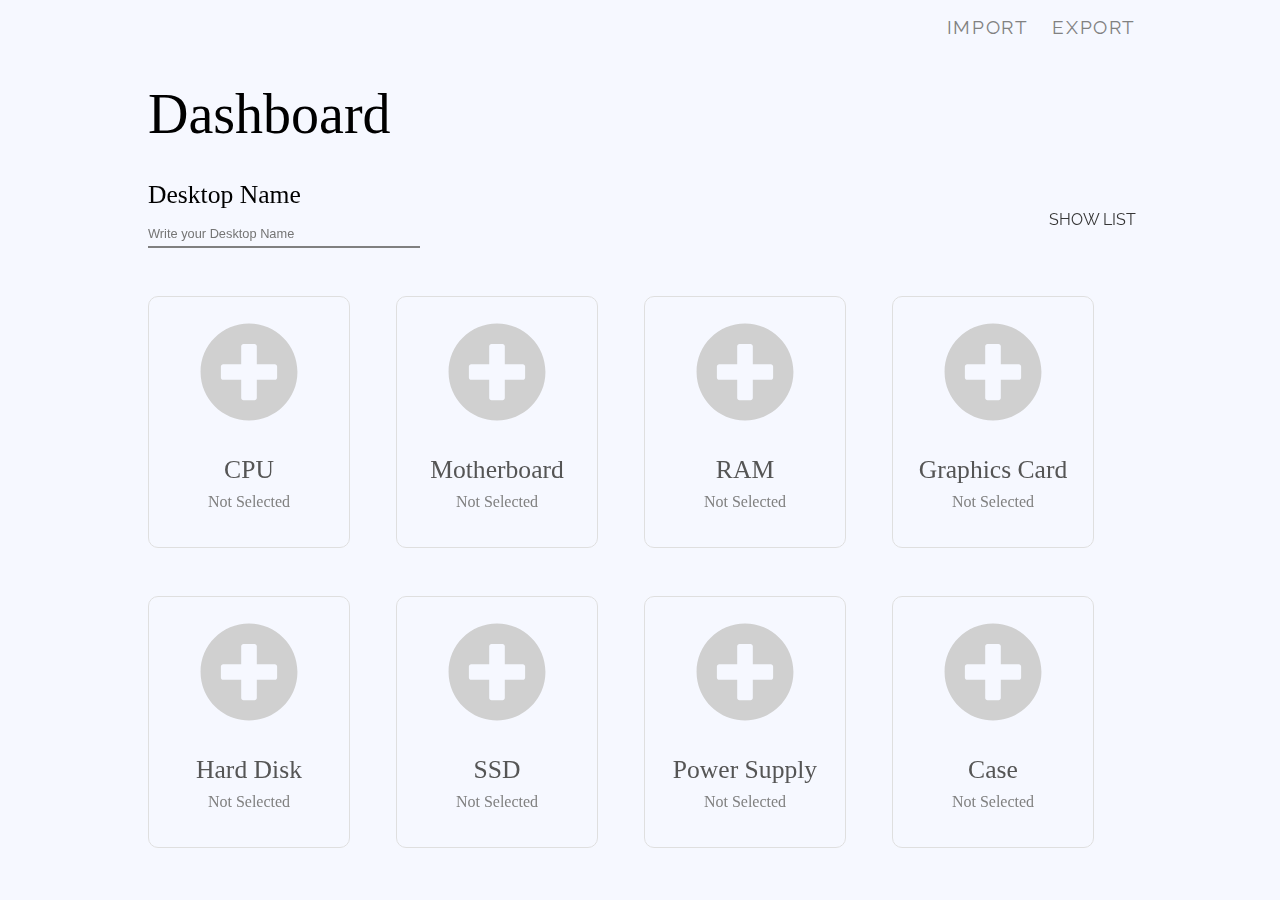
==== dashboard.html @ a3c63e8b "Clear cards before importing" ====
<!DOCTYPE html>
<html lang="en">
<head>
    <meta charset="UTF-8">
    <meta name="viewport" content="width=device-width, initial-scale=1.0">
    <title>Dashboard - PB</title>
    <link rel="stylesheet" href="style_dashboard.css">
    <script src="master.js"></script>
    <script src="main.js"></script>
    <link href="https://fonts.googleapis.com/css2?family=Questrial&display=swap" rel="stylesheet">
    <link href="https://fonts.googleapis.com/css2?family=Raleway:wght@900&display=swap" rel="stylesheet">
</head>
<body>
    <div class="backButtonContainer">
        <div class="subContainer">
            <button id="backBtn" class="backBtn rm">
        
            </button>
        </div>
    </div>
    <header class="heading">
        <div class="wrapper headerWrapper"> 
            <div class="nav">
                <input class="rm" type="file" name="export" id="importBtn" accept=".json, .JSON" onchange="clearData('cpu','cpu_clearBtnPanel');readFile(event)">
                <label for="importBtn">Import</label>
                <a id="exportBtn" href="" download="x.json" onclick="exportJson()">Export</a>
            </div>
        </div>
    </header>
    <div class="panelInfo">
        <div class="wrapper vertCenter">
            <p id="panelTitle" class="currentPanelTitle bigTitle">Dashboard</p>
        </div>
    </div>
    <section id="stats" class="compoList rm">
        <div id="listContainer" class="wrapper">
            <!--div class="row">
                <p>Name</p>
                <p>Price</p>
            </div-->
            <div class="row disable">
                <div class="col">
                    <div class="element smallTitleEx">Cpu</div>
                    <div class="element mediumTitleEx">Asrock 450 Steel Legend</div>
                </div>
                <div class="col">
                    <div class="price mediumTitleEx">7000</div>
                </div>
            </div>

            <div class="separator"></div>
            
        </div>

    </section>
    <section id="dashboard" class="dashboard">
        <div class="wrapper">
            <p class="pText mediumTitle element">Desktop Name</p>
            <input class="configNameInput slighlySmallTitle element" type="text" placeholder="Write your Desktop Name">
            <button class="StatsBtn" onclick="changePanel('dashboard','stats')">Show List</button>
            <div class="configStatus"><!--Grid-->




                <div id="infoPanel" class="infoPanel">
                    <div id="guun" class="mainHead">
                        <!--div class="mainDesc">
                            <p id="cpuBrand" class="type bigTitle">AMD</p>
                            <p id="cpuBrand" class="type mediumTitle">Ryzen Threadripper 3990X</p>

                            <p id="cpuBrand" class="type smallTitleEx"><br>3.8GHZ base , 4.2GHZ Boost</p>
                            <p id="cpuBrand" class="type smallTitleEx">12 cores, 24threads</p>
                        </div>
                        <img class="closeBtn" src="res/images/close.svg" alt="" onclick="closeOverlay('infoPanel')"-->
                    </div>
                </div>






                <div class="card1">
                    <div id="myCpuImg" class="imageContainer" onclick="changePanel('dashboard','add_cpu')"></div>
                    <!--div id="myCpuImg" class="imageContainer" onclick="openOverlay('infoPanel')"></div-->
                    <p id="cpuBrand" class="type mediumTitle">CPU</p>
                    <p id="cpuName" class="compoDetails smallTitle">Not Selected</p>
                    <div id="cpu_clearBtnPanel" class="clearSection rm">
                        <p class="type mediumTitle rm" style="color: white;" onclick="clearData('cpu','cpu_clearBtnPanel')">Remove</p>
                    </div>
                </div>
                <div class="card1">
                    <div id="myMotherboardImg" class="imageContainer" onclick="changePanel('dashboard','add_motherboard')"></div>
                    <p id="motherboardBrand" class="type mediumTitle">Motherboard</p>
                    <p id="motherboardName" class="compoDetails smallTitle">Not Selected</p>
                    <div id="motherboard_clearBtnPanel" class="clearSection">
                        <p class="type mediumTitle rm" style="color: white;" onclick="clearData('motherboard','motherboard_clearBtnPanel')">Remove</p>
                    </div>
                </div>
                <div class="card1">
                    <div id="myRamImg" class="imageContainer" onclick="changePanel('dashboard','add_ram')"></div>
                    <p id="ramBrand" class="type mediumTitle">RAM</p>
                    <p id="ramName" class="compoDetails smallTitle">Not Selected</p>
                    <div id="ram_clearBtnPanel" class="clearSection">
                        <p class="type mediumTitle rm" style="color: white;" onclick="clearData('ram','ram_clearBtnPanel')">Remove</p>
                    </div>
                </div>
                <div class="card1">
                    <div id="myGpuImg" class="imageContainer" onclick="changePanel('dashboard','add_gpu')"></div>
                    <p id="gpuBrand" class="type mediumTitle">Graphics Card</p>
                    <p id="gpuName" class="compoDetails smallTitle">Not Selected</p>
                    <div id="gpu_clearBtnPanel" class="clearSection">
                        <p class="type mediumTitle rm" style="color: white;" onclick="clearData('gpu','gpu_clearBtnPanel')">Remove</p>
                    </div>
                </div>
                <div class="card1">
                    <div id="myHddImg" class="imageContainer" onclick="changePanel('dashboard','add_hdd')"></div>
                    <p id="hddBrand" class="type mediumTitle">Hard Disk</p>
                    <p id="hddName" class="compoDetails smallTitle">Not Selected</p>
                    <div id="hdd_clearBtnPanel" class="clearSection">
                        <p class="type mediumTitle rm" style="color: white;" onclick="clearData('hdd','hdd_clearBtnPanel')">Remove</p>
                    </div>
                </div>
                <div class="card1">
                    <div id="mySsdImg" class="imageContainer" onclick="changePanel('dashboard','add_ssd')"></div>
                    <p id="ssdBrand" class="type mediumTitle">SSD</p>
                    <p id="ssdName" class="compoDetails smallTitle">Not Selected</p>
                    <div id="ssd_clearBtnPanel" class="clearSection">
                        <p class="type mediumTitle rm" style="color: white;" onclick="clearData('ssd','ssd_clearBtnPanel')">Remove</p>
                    </div>
                </div>
                <div class="card1">
                    <div id="myPsuImg" class="imageContainer" onclick="changePanel('dashboard','add_psu')"></div>
                    <p id="psuBrand" class="type mediumTitle">Power Supply</p>
                    <p id="psuName" class="compoDetails smallTitle">Not Selected</p>
                    <div id="psu_clearBtnPanel" class="clearSection">
                        <p class="type mediumTitle rm" style="color: white;" onclick="clearData('psu','psu_clearBtnPanel')">Remove</p>
                    </div>
                </div>
                <div class="card1">
                    <div id="myCaseImg" class="imageContainer" onclick="changePanel('dashboard','add_case')"></div>
                    <p id="caseBrand" class="type mediumTitle">Case</p>
                    <p id="caseName" class="compoDetails smallTitle">Not Selected</p>
                    <div id="case_clearBtnPanel" class="clearSection">
                        <p class="type mediumTitle rm" style="color: white;" onclick="clearData('case','case_clearBtnPanel')">Remove</p>
                    </div>
                </div>
            </div>
        </div>
    </section>


    <!--Components Picker-->
    <section id="add_cpu" class="addComponentPanel">
        <div class="wrapper">
            <!--Sorting-->
            <div id="cpuOptions" class="fsPanel">
                <button id="CpuFilterButton" class="OptionBtn" onclick="OptionPanelOn('cpuOptions','CpuFilterButton','cpuMainOptionPanel','closeCpuOption')">OPTIONS</button>
                <button style="z-index: 99;" id="closeCpuOption" class="OptionBtn rm" onclick="closeOptionPanel('cpuOptions','CpuFilterButton','cpuMainOptionPanel','closeCpuOption')">Close</button>
                <div id="cpuMainOptionPanel" class="optionPanel">
                    <p class="type mediumTitle">Sort</p>
                    <div class="radioBtnGroup">
                        <input type="radio" name="sort" id="none" value="" onclick="reRenderSort(null,'add_cpu')" checked="checked">
                        <label class="type" for="none">None</label>
                        <input type="radio" name="sort" id="high" value="false" onclick="reRenderSort(true,'add_cpu')">
                        <label class="type" for="high">High to Low</label>
                        <input type="radio" name="sort" id="low" value="true" onclick="reRenderSort(false,'add_cpu')">
                        <label class="type" for="low">Low to High</label>
                    </div>
                    <p class="type mediumTitle typeOption">Brand</p>
                    <div class="radioBtnGroup">
                        <input type="radio" name="cpuBrand" id="cpubrand1" value="AMD" onclick="applyCpuFilter('brand','AMD')">
                        <label class="type" for="cpubrand1">Amd</label>
                        <input type="radio" name="cpuBrand" id="cpubrand2" value="Intel" onclick="applyCpuFilter('brand','Intel')">
                        <label class="type" for="cpubrand2">Intel</label>
                        <input type="radio" name="cpuBrand" id="cpubrand3" value="" onclick="applyCpuFilter('brand','')" checked="checked">
                        <label class="type" for="cpubrand3">Both</label>
                    </div>

                    <p class="type mediumTitle typeOption">Socket</p>
                    <div class="radioBtnGroup">
                        <input type="radio" name="cpuSocket" id="cpuSocket1" value="LGA1151" onclick="applyCpuFilter('socket','LGA1151')">
                        <label class="type" for="cpuSocket1">LGA1151</label>
                        <input type="radio" name="cpuSocket" id="cpuSocket2" value="LGA1152" onclick="applyCpuFilter('socket','LGA1152')">
                        <label class="type" for="cpuSocket2">LGA1152</label>
                        <input type="radio" name="cpuSocket" id="cpuSocket3" value="AM4+" onclick="applyCpuFilter('socket','AM4+')">
                        <label class="type" for="cpuSocket3">AM4+</label>
                        <input type="radio" name="cpuSocket" id="cpuSocket4" value="" onclick="applyCpuFilter('socket','')" checked="checked">
                        <label class="type" for="cpuSocket4">All</label>
                    </div>


                    <p class="type mediumTitle typeOption">Processor Cores</p>
                    <div class="radioBtnGroup">
                        <input type="radio" name="cpuCores" id="dualCore" value="2" onclick="applyCpuFilter('core',2)">
                        <label class="type" for="dualCore">2 Cores</label>
                        <input type="radio" name="cpuCores" id="quadCore" value="4" onclick="applyCpuFilter('core',4)">
                        <label class="type" for="quadCore">4 Cores</label>
                        <input type="radio" name="cpuCores" id="octaCore" value="8" onclick="applyCpuFilter('core',8)">
                        <label class="type" for="octaCore">8 Cores</label>
                        <input type="radio" name="cpuCores" id="all" value="0" onclick="applyCpuFilter('core',0)" checked="checked"><label class="type" for="all">All</label>
                    </div>
                    <p class="type mediumTitle typeOption">Internal Graphics</p>
                    <div class="radioBtnGroup">
                        <input type="radio" name="iGPU" id="igpuOp1" value="false" onclick="applyCpuFilter('igpu',false)"><label class="type" for="igpuOp1">No iGPU</label>
                        <input type="radio" name="iGPU" id="igpuOp2" value="true" onclick="applyCpuFilter('igpu',true)"><label class="type" for="igpuOp2">iGPU</label>
                        <input type="radio" name="iGPU" id="igpuOp3" value="null" onclick="applyCpuFilter('igpu',null)" checked="checked"><label class="type" for="igpuOp3">Both</label>
                    </div>
                    
                </div>
            </div>
            <div id="cpuList" class="configStatus"><!--Grid-->
                <!--Some JS Placeholder-->
            </div>
        </div>
    </section>
    <section id="add_motherboard" class="addComponentPanel">
        <div class="wrapper">

            <div id="motherboardOptions" class="fsPanel">
                <button id="MotherboardFilterButton" class="OptionBtn" onclick="OptionPanelOn('motherboardOptions','MotherboardFilterButton','motherboardMainOptionPanel','closeMotherboardOption')">OPTIONS</button>
                <button style="z-index: 99;" id="closeMotherboardOption" class="OptionBtn rm" onclick="closeOptionPanel('motherboardOptions','MotherboardFilterButton','motherboardMainOptionPanel','closeMotherboardOption')">Close</button>
                <div id="motherboardMainOptionPanel" class="optionPanel">
                    <p class="type mediumTitle">Sort</p>
                    <div class="radioBtnGroup">
                        <input type="radio" name="sortMotherboard" id="noneM" value="" onclick="reRenderSort(null,'add_motherboard')" checked="checked">
                        <label class="type" for="noneM">None</label>
                        <input type="radio" name="sortMotherboard" id="highM" value="" onclick="reRenderSort(true,'add_motherboard')">
                        <label class="type" for="highM">High to Low</label>
                        <input type="radio" name="sortMotherboard" id="lowM" value="" onclick="reRenderSort(false,'add_motherboard')">
                        <label class="type" for="lowM">Low to High</label>
                    </div>
                    <p class="type mediumTitle typeOption">Platform</p>
                    <div class="radioBtnGroup">
                        <input type="radio" name="mPlatform" id="motherboardPlatform1" value="AMD" onclick="applyMotherboardFilter('platform','AMD')">
                        <label class="type" for="motherboardPlatform1">Amd</label>
                        <input type="radio" name="mPlatform" id="motherboardPlatform2" value="Intel" onclick="applyMotherboardFilter('platform','Intel')">
                        <label class="type" for="motherboardPlatform2">Intel</label>
                        <input type="radio" name="mPlatform" id="motherboardPlatform3" value="" onclick="applyMotherboardFilter('platform','')" checked="checked">
                        <label class="type" for="motherboardPlatform3">Both</label>
                    </div>
            
                    <p class="type mediumTitle typeOption">Form Factor</p>
                    <div class="radioBtnGroup">
                        <input type="radio" name="mFromFactor" id="mFromFactor1" value="" onclick="applyMotherboardFilter('formFactor','ATX')">
                        <label class="type" for="mFromFactor1">ATX</label>
                        <input type="radio" name="mFromFactor" id="mFromFactor2" value="" onclick="applyMotherboardFilter('formFactor','Micro-ATX')">
                        <label class="type" for="mFromFactor2">Micro-ATX</label>
                        <input type="radio" name="mFromFactor" id="mFromFactor3" value="" onclick="applyMotherboardFilter('formFactor','Mini-ITX')">
                        <label class="type" for="mFromFactor3">Mini-ITX</label>
                        <input type="radio" name="mFromFactor" id="mFromFactor4" value="" onclick="applyMotherboardFilter('formFactor','')" checked="checked">
                        <label class="type" for="mFromFactor4">All</label>
                    </div>
            
                    <p class="type mediumTitle typeOption">Chipset</p>
                    <div class="radioBtnGroup">
                        <input type="radio" name="mChipset" id="mChipset1" value="" onclick="applyMotherboardFilter('chipset','B550')">
                        <label class="type" for="mChipset1">B550</label>
                        <input type="radio" name="mChipset" id="mChipset2" value="" onclick="applyMotherboardFilter('chipset','H110')">
                        <label class="type" for="mChipset2">H110</label>
                        <input type="radio" name="mChipset" id="mChipset3" value="" onclick="applyMotherboardFilter('chipset','')" checked="checked">
                        <label class="type" for="mChipset3">All</label>
                    </div>
            
                    <p class="type mediumTitle typeOption">Socket</p>
                    <div class="radioBtnGroup">
                        <input type="radio" name="mSocket" id="mSocket1" value="" onclick="applyMotherboardFilter('socket','LGA1151')">
                        <label class="type" for="mSocket1">LGA1151</label>
                        <input type="radio" name="mSocket" id="mSocket2" value="" onclick="applyMotherboardFilter('socket','LGA1152')">
                        <label class="type" for="mSocket2">LGA1152</label>
                        <input type="radio" name="mSocket" id="mSocket3" value="" onclick="applyMotherboardFilter('socket','AM4+')">
                        <label class="type" for="mSocket3">AM4+</label>
                        <input type="radio" name="mSocket" id="mSocket4" value="" onclick="applyMotherboardFilter('socket','')" checked="checked">
                        <label class="type" for="mSocket4">All</label>
                    </div>
            
                    <p class="type mediumTitle typeOption">NVME M.2</p>
                    <div class="radioBtnGroup">
                        <input type="radio" name="mNvme" id="mNvme1" value="" onclick="applyMotherboardFilter('nvme',true)">
                        <label class="type" for="mNvme1">Yes</label>
                        <input type="radio" name="mNvme" id="mNvme2" value="" onclick="applyMotherboardFilter('nvme',false)">
                        <label class="type" for="mNvme2">No</label>
                        <input type="radio" name="mNvme" id="mNvme3" value="" onclick="applyMotherboardFilter('nvme',null)" checked="checked">
                        <label class="type" for="mNvme3">Both</label>
                    </div>
            
                    <p class="type mediumTitle typeOption">SATA M.2</p>
                    <div class="radioBtnGroup">
                        <input type="radio" name="mSata" id="mSata1" value="" onclick="applyMotherboardFilter('sata_m_2',true)">
                        <label class="type" for="mSata1">Yes</label>
                        <input type="radio" name="mSata" id="mSata2" value="" onclick="applyMotherboardFilter('sata_m_2',false)">
                        <label class="type" for="mSata2">No</label>
                        <input type="radio" name="mSata" id="mSata3" value="" onclick="applyMotherboardFilter('sata_m_2',null)" checked="checked">
                        <label class="type" for="mSata3">Both</label>
                    </div>
                    
                </div>
            </div>




            <div id="motherboardList" class="configStatus"><!--Grid-->
                <!--Some JS Placeholder-->
            </div>
        </div>
    </section>
    <section id="add_ram" class="addComponentPanel">
        <div class="wrapper">
            <div id="ramOptions" class="fsPanel">
                <button id="RamFilterButton" class="OptionBtn" onclick="OptionPanelOn('ramOptions','RamFilterButton','ramMainOptionPanel','closeRamOption')">OPTIONS</button>
                <button style="z-index: 99;" id="closeRamOption" class="OptionBtn rm" onclick="closeOptionPanel('ramOptions','RamFilterButton','ramMainOptionPanel','closeRamOption')">Close</button>
                <div id="ramMainOptionPanel" class="optionPanel">
                    <p class="type mediumTitle">Sort</p>
                    <div class="radioBtnGroup">
                        <input type="radio" name="sortRam" id="noneR" value="" onclick="reRenderSort(null,'add_ram')" checked="checked">
                        <label class="type" for="noneR">None</label>
                        <input type="radio" name="sortRam" id="highR" value="" onclick="reRenderSort(true,'add_ram')">
                        <label class="type" for="highR">High to Low</label>
                        <input type="radio" name="sortRam" id="lowR" value="" onclick="reRenderSort(false,'add_ram')">
                        <label class="type" for="lowR">Low to High</label>
                    </div>
                    <p class="type mediumTitle typeOption">Brand</p>
                    <div class="radioBtnGroup">
                        <input type="radio" name="rBrand" id="rBrand1" value="" onclick="applyRamFilter('brand','Corsair')">
                        <label class="type" for="rBrand1">Corsair</label>
                        <input type="radio" name="rBrand" id="rBrand2" value="" onclick="applyRamFilter('brand','Kingstone')">
                        <label class="type" for="rBrand2">Kingstone</label>
                        <input type="radio" name="rBrand" id="rBrand3" value="" onclick="applyRamFilter('brand','Gskill')">
                        <label class="type" for="rBrand3">Gskill</label>
                        <input type="radio" name="rBrand" id="rBrand4" value="" onclick="applyRamFilter('brand','')" checked="checked">
                        <label class="type" for="rBrand4">All</label>
                    </div>

                    <p class="type mediumTitle typeOption">Type</p>
                    <div class="radioBtnGroup">
                        <input type="radio" name="rType" id="rType1" value="" onclick="applyRamFilter('type','DDR4')">
                        <label class="type" for="rType1">DDR4</label>
                        <input type="radio" name="rType" id="rType2" value="" onclick="applyRamFilter('type','DDR5')">
                        <label class="type" for="rType2">DDR5</label>
                        <input type="radio" name="rType" id="rType3" value="" onclick="applyRamFilter('type','HBM')">
                        <label class="type" for="rType3">HBM</label>
                        <input type="radio" name="rType" id="rType4" value="" onclick="applyRamFilter('type','')" checked="checked">
                        <label class="type" for="rType4">Any</label>
                    </div>

                    <p class="type mediumTitle typeOption">Capacity</p>
                    <div class="radioBtnGroup">
                        <input type="radio" name="rCapacity" id="rCapacity1" value="" onclick="applyRamFilter('capacity',8)">
                        <label class="type" for="rCapacity1">8GB</label>
                        <input type="radio" name="rCapacity" id="rCapacity2" value="" onclick="applyRamFilter('capacity',16)">
                        <label class="type" for="rCapacity2">16GB</label>
                        <input type="radio" name="rCapacity" id="rCapacity3" value="" onclick="applyRamFilter('capacity',32)">
                        <label class="type" for="rCapacity3">32GB</label>
                        <input type="radio" name="rCapacity" id="rCapacity4" value="" onclick="applyRamFilter('capacity',64)">
                        <label class="type" for="rCapacity4">64GB</label>
                        <input type="radio" name="rCapacity" id="rCapacity5" value="" onclick="applyRamFilter('capacity',0)" checked="checked">
                        <label class="type" for="rCapacity5">Any</label>
                    </div>

                    <p class="type mediumTitle typeOption">Quantity</p>
                    <div class="radioBtnGroup">
                        <input type="radio" name="rquantity" id="rquantity1" value="" onclick="applyRamFilter('quantity',1)">
                        <label class="type" for="rquantity1">x1</label>
                        <input type="radio" name="rquantity" id="rquantity2" value="" onclick="applyRamFilter('quantity',2)">
                        <label class="type" for="rquantity2">x2</label>
                        <input type="radio" name="rquantity" id="rquantity3" value="" onclick="applyRamFilter('quantity',4)">
                        <label class="type" for="rquantity3">x4</label>
                        <input type="radio" name="rquantity" id="rquantity4" value="" onclick="applyRamFilter('quantity',8)">
                        <label class="type" for="rquantity4">x8</label>
                        <input type="radio" name="rquantity" id="rquantity5" value="" onclick="applyRamFilter('quantity',0)" checked="checked">
                        <label class="type" for="rquantity5">Any</label>
                    </div>
                    
                </div>
            </div>
            <div id="ramList" class="configStatus"><!--Grid-->
                <!--Some JS Placeholder-->
            </div>
        </div>
    </section>
    <section id="add_gpu" class="addComponentPanel">
        <div class="wrapper">
            <div id="gpuOptions" class="fsPanel">
                <button id="GpuFilterButton" class="OptionBtn" onclick="OptionPanelOn('gpuOptions','GpuFilterButton','gpuMainOptionPanel','closeGpuOption')">OPTIONS</button>
                <button style="z-index: 99;" id="closeGpuOption" class="OptionBtn rm" onclick="closeOptionPanel('gpuOptions','GpuFilterButton','gpuMainOptionPanel','closeGpuOption')">Close</button>
                <div id="gpuMainOptionPanel" class="optionPanel">
                    <p class="type mediumTitle">Sort</p>
                    <div class="radioBtnGroup">
                        <input type="radio" name="sortGpu" id="noneG" value="" onclick="reRenderSort(null,'add_gpu')" checked="checked">
                        <label class="type" for="noneG">None</label>
                        <input type="radio" name="sortGpu" id="highG" value="" onclick="reRenderSort(true,'add_gpu')">
                        <label class="type" for="highG">High to Low</label>
                        <input type="radio" name="sortGpu" id="lowG" value="" onclick="reRenderSort(false,'add_gpu')">
                        <label class="type" for="lowG">Low to High</label>
                    </div>
                    <p class="type mediumTitle typeOption">Platform</p>
                    <div class="radioBtnGroup">
                        <input type="radio" name="gPlatform" id="gPlatform1" value="" onclick="applyGpuFilter('platform','Nvidia')">
                        <label class="type" for="gPlatform1">Nvidia</label>
                        <input type="radio" name="gPlatform" id="gPlatform2" value="" onclick="applyGpuFilter('platform','AMD')">
                        <label class="type" for="gPlatform2">AMD</label>
                        <input type="radio" name="gPlatform" id="gPlatform3" value="" onclick="applyGpuFilter('platform','')" checked="checked">
                        <label class="type" for="gPlatform3">Both</label>
                    </div>

                    <p class="type mediumTitle typeOption">VRAM</p>
                    <div class="radioBtnGroup">
                        <input type="radio" name="gVram" id="gVram1" value="" onclick="applyGpuFilter('vram',2)">
                        <label class="type" for="gVram1">2GB</label>
                        <input type="radio" name="gVram" id="gVram2" value="" onclick="applyGpuFilter('vram',4)">
                        <label class="type" for="gVram2">4GB</label>
                        <input type="radio" name="gVram" id="gVram3" value="" onclick="applyGpuFilter('vram',8)">
                        <label class="type" for="gVram3">8GB</label>
                        <input type="radio" name="gVram" id="gVram4" value="" onclick="applyGpuFilter('vram',12)">
                        <label class="type" for="gVram4">12GB</label>
                        <input type="radio" name="gVram" id="gVram5" value="" onclick="applyGpuFilter('vram',0)" checked="checked">
                        <label class="type" for="gVram5">Any</label>
                    </div>

                    <p class="type mediumTitle typeOption">VRAM</p>
                    <div class="radioBtnGroup">
                        <input type="radio" name="gVramType" id="gVramType1" value="" onclick="applyGpuFilter('vramType','GDDR5')">
                        <label class="type" for="gVramType1">GDDR5</label>
                        <input type="radio" name="gVramType" id="gVramType2" value="" onclick="applyGpuFilter('vramType','GDDR6')">
                        <label class="type" for="gVramType2">GDDR6</label>
                        <input type="radio" name="gVramType" id="gVramType3" value="" onclick="applyGpuFilter('vramType','HBM')">
                        <label class="type" for="gVramType3">HBM</label>
                        <input type="radio" name="gVramType" id="gVramType4" value="" onclick="applyGpuFilter('vramType','')" checked="checked">
                        <label class="type" for="gVramType4">Any</label>
                    </div>
                    
                </div>
            </div>
            <div id="gpuList" class="configStatus"><!--Grid-->
                <!--Some JS Placeholder-->
            </div>
        </div>
    </section>
    <section id="add_hdd" class="addComponentPanel">
        <div class="wrapper">
            <div id="hddOptions" class="fsPanel">
                <button id="HddFilterButton" class="OptionBtn" onclick="OptionPanelOn('hddOptions','HddFilterButton','hddMainOptionPanel','closeHddOption')">OPTIONS</button>
                <button style="z-index: 99;" id="closeHddOption" class="OptionBtn rm" onclick="closeOptionPanel('hddOptions','HddFilterButton','hddMainOptionPanel','closeHddOption')">Close</button>
                <div id="hddMainOptionPanel" class="optionPanel">
                    <p class="type mediumTitle">Sort</p>
                    <div class="radioBtnGroup">
                        <input type="radio" name="sortHdd" id="noneH" value="" onclick="reRenderSort(null,'add_hdd')" checked="checked">
                        <label class="type" for="noneH">None</label>
                        <input type="radio" name="sortHdd" id="highH" value="" onclick="reRenderSort(true,'add_hdd')">
                        <label class="type" for="highH">High to Low</label>
                        <input type="radio" name="sortHdd" id="lowH" value="" onclick="reRenderSort(false,'add_hdd')">
                        <label class="type" for="lowH">Low to High</label>
                    </div>
                    <p class="type mediumTitle typeOption">Brand</p>
                    <div class="radioBtnGroup">
                        <input type="radio" name="hBrand" id="hBrand1" value="AMD" onclick="applyHddFilter('brand','Seagate')">
                        <label class="type" for="hBrand1">Seagate</label>
                        <input type="radio" name="hBrand" id="hBrand2" value="Intel" onclick="applyHddFilter('brand','WD')">
                        <label class="type" for="hBrand2">WD</label>
                        <input type="radio" name="hBrand" id="hBrand3" value="" onclick="applyHddFilter('brand','')" checked="checked">
                        <label class="type" for="hBrand3">All</label>
                    </div>

                    <p class="type mediumTitle typeOption">Capacity</p>
                    <div class="radioBtnGroup">
                        <input type="radio" name="hCapacity" id="hCapacity1" value="" onclick="applyHddFilter('capacity',1)">
                        <label class="type" for="hCapacity1">1TB</label>
                        <input type="radio" name="hCapacity" id="hCapacity2" value="" onclick="applyHddFilter('capacity',2)">
                        <label class="type" for="hCapacity2">2TB</label>
                        <input type="radio" name="hCapacity" id="hCapacity3" value="" onclick="applyHddFilter('capacity',4)">
                        <label class="type" for="hCapacity3">4TB</label>
                        <input type="radio" name="hCapacity" id="hCapacity4" value="" onclick="applyHddFilter('capacity',8)">
                        <label class="type" for="hCapacity4">8TB</label>
                        <input type="radio" name="hCapacity" id="hCapacity5" value="" onclick="applyHddFilter('capacity',0)" checked="checked">
                        <label class="type" for="hCapacity5">Any</label>
                    </div>
                    
                </div>
            </div>
            <div id="hddList" class="configStatus"><!--Grid-->
                <!--Some JS Placeholder-->
            </div>
        </div>
    </section>
    <section id="add_ssd" class="addComponentPanel">
        <div class="wrapper">
            <div id="ssdOptions" class="fsPanel">
                <button id="SsdFilterButton" class="OptionBtn" onclick="OptionPanelOn('ssdOptions','SsdFilterButton','ssdMainOptionPanel','closeSsdOption')">OPTIONS</button>
                <button style="z-index: 99;" id="closeSsdOption" class="OptionBtn rm" onclick="closeOptionPanel('ssdOptions','SsdFilterButton','ssdMainOptionPanel','closeSsdOption')">Close</button>
                <div id="ssdMainOptionPanel" class="optionPanel">
                    <p class="type mediumTitle">Sort</p>
                    <div class="radioBtnGroup">
                        <input type="radio" name="sortSsd" id="noneS" value="" onclick="reRenderSort(null,'add_ssd')" checked="checked">
                        <label class="type" for="noneS">None</label>
                        <input type="radio" name="sortSsd" id="highS" value="" onclick="reRenderSort(true,'add_ssd')">
                        <label class="type" for="highS">High to Low</label>
                        <input type="radio" name="sortSsd" id="lowS" value="" onclick="reRenderSort(false,'add_ssd')">
                        <label class="type" for="lowS">Low to High</label>
                    </div>
                    <p class="type mediumTitle typeOption">Brand</p>
                    <div class="radioBtnGroup">
                        <input type="radio" name="sBrand" id="sBrand1" value="" onclick="applySsdFilter('brand','Adata')">
                        <label class="type" for="sBrand1">Adata</label>
                        <input type="radio" name="sBrand" id="sBrand2" value="" onclick="applySsdFilter('brand','Corsair')">
                        <label class="type" for="sBrand2">Corsair</label>
                        <input type="radio" name="sBrand" id="sBrand3" value="" onclick="applySsdFilter('brand','Gigabyte')">
                        <label class="type" for="sBrand3">Gigabyte</label>
                        <input type="radio" name="sBrand" id="sBrand4" value="" onclick="applySsdFilter('brand','Kingstone')">
                        <label class="type" for="sBrand4">Kingstone</label>
                        <input type="radio" name="sBrand" id="sBrand5" value="" onclick="applySsdFilter('brand','')" checked="checked">
                        <label class="type" for="sBrand5">All</label>
                    </div>

                    <p class="type mediumTitle typeOption">Capacity</p>
                    <div class="radioBtnGroup">
                        <input type="radio" name="sCapacity" id="sCapacity1" value="" onclick="applySsdFilter('capacity',120)">
                        <label class="type" for="sCapacity1">120GB</label>
                        <input type="radio" name="sCapacity" id="sCapacity2" value="" onclick="applySsdFilter('capacity',240)">
                        <label class="type" for="sCapacity2">240GB</label>
                        <input type="radio" name="sCapacity" id="sCapacity3" value="" onclick="applySsdFilter('capacity',512)">
                        <label class="type" for="sCapacity3">512GB</label>
                        <input type="radio" name="sCapacity" id="sCapacity4" value="" onclick="applySsdFilter('capacity',1)">
                        <label class="type" for="sCapacity4">1TB</label>
                        <input type="radio" name="sCapacity" id="sCapacity5" value="" onclick="applySsdFilter('capacity',0)" checked="checked">
                        <label class="type" for="sCapacity5">Any</label>
                    </div>

                    <p class="type mediumTitle typeOption">Type</p>
                    <div class="radioBtnGroup">
                        <input type="radio" name="sType" id="sType1" value="" onclick="applySsdFilter('type','SATAL')">
                        <label class="type" for="sType1">SATA 2.5</label>
                        <input type="radio" name="sType" id="sType2" value="" onclick="applySsdFilter('type','SATA')">
                        <label class="type" for="sType2">M.2 SATA</label>
                        <input type="radio" name="sType" id="sType3" value="" onclick="applySsdFilter('type','NVME')">
                        <label class="type" for="sType3">M.2 NVME</label>
                        <input type="radio" name="sType" id="sType4" value="" onclick="applySsdFilter('type',0)" checked="checked">
                        <label class="type" for="sType4">Any</label>
                    </div>
                    
                </div>
            </div>
            <div id="ssdList" class="configStatus"><!--Grid-->
                <!--Some JS Placeholder-->
            </div>
        </div>
    </section>
    <section id="add_psu" class="addComponentPanel">
        <div class="wrapper">
            <div id="psuOptions" class="fsPanel">
                <button id="PsuFilterButton" class="OptionBtn" onclick="OptionPanelOn('psuOptions','PsuFilterButton','psuMainOptionPanel','closePsuOption')">OPTIONS</button>
                <button style="z-index: 99;" id="closePsuOption" class="OptionBtn rm" onclick="closeOptionPanel('psuOptions','PsuFilterButton','psuMainOptionPanel','closePsuOption')">Close</button>
                <div id="psuMainOptionPanel" class="optionPanel">
                    <p class="type mediumTitle">Sort</p>
                    <div class="radioBtnGroup">
                        <input type="radio" name="sortPsu" id="noneP" value="" onclick="reRenderSort(null,'add_psu')" checked="checked">
                        <label class="type" for="noneP">None</label>
                        <input type="radio" name="sortPsu" id="highP" value="" onclick="reRenderSort(true,'add_psu')">
                        <label class="type" for="highP">High to Low</label>
                        <input type="radio" name="sortPsu" id="lowP" value="" onclick="reRenderSort(false,'add_psu')">
                        <label class="type" for="lowP">Low to High</label>
                    </div>
                    <p class="type mediumTitle typeOption">Brand</p>
                    <div class="radioBtnGroup">
                        <input type="radio" name="pBrand" id="pBrand1" value="" onclick="applyPsuFilter('brand','Corsair')">
                        <label class="type" for="pBrand1">Corsair</label>
                        <input type="radio" name="pBrand" id="pBrand2" value="" onclick="applyPsuFilter('brand','Cooler Master')">
                        <label class="type" for="pBrand2">Cooler Master</label>
                        <input type="radio" name="pBrand" id="pBrand3" value="" onclick="applyPsuFilter('brand','Antec')">
                        <label class="type" for="pBrand3">Antec</label>
                        <input type="radio" name="pBrand" id="pBrand4" value="" onclick="applyPsuFilter('brand','Thermaltake')">
                        <label class="type" for="pBrand4">Thermaltake</label>
                        <input type="radio" name="pBrand" id="pBrand5" value="" onclick="applyPsuFilter('brand','')" checked="checked">
                        <label class="type" for="pBrand5">All</label>
                    </div>

                    <p class="type mediumTitle typeOption">Capacity</p>
                    <div class="radioBtnGroup">
                        <input type="radio" name="pCapacity" id="pCapacity1" value="" onclick="applyPsuFilter('capacity',400)">
                        <label class="type" for="pCapacity1">400W</label>
                        <input type="radio" name="pCapacity" id="pCapacity2" value="" onclick="applyPsuFilter('capacity',450)">
                        <label class="type" for="pCapacity2">450W</label>
                        <input type="radio" name="pCapacity" id="pCapacity3" value="" onclick="applyPsuFilter('capacity',550)">
                        <label class="type" for="pCapacity3">550W</label>
                        <input type="radio" name="pCapacity" id="pCapacity4" value="" onclick="applyPsuFilter('capacity',750)">
                        <label class="type" for="pCapacity4">750W</label>
                        <input type="radio" name="pCapacity" id="pCapacity5" value="" onclick="applyPsuFilter('capacity',1000)">
                        <label class="type" for="pCapacity5">1000W</label>
                        <input type="radio" name="pCapacity" id="pCapacity6" value="" onclick="applyPsuFilter('capacity',1200)">
                        <label class="type" for="pCapacity6">1200W</label>
                        <input type="radio" name="pCapacity" id="pCapacity7" value="" onclick="applyPsuFilter('capacity',0)" checked="checked">
                        <label class="type" for="pCapacity7">All</label>
                    </div>

                    <p class="type mediumTitle typeOption">80 Plus Cartification</p>
                    <div class="radioBtnGroup">
                        <input type="radio" name="pCartification" id="pCartification1" value="" onclick="applyPsuFilter('cartification',true)">
                        <label class="type" for="pCartification1">Yes</label>
                        <input type="radio" name="pCartification" id="pCartification2" value="" onclick="applyPsuFilter('cartification',false)">
                        <label class="type" for="pCartification2">No</label>
                        <input type="radio" name="pCartification" id="pCartification3" value="" onclick="applyPsuFilter('cartification',null)" checked="checked">
                        <label class="type" for="pCartification3">All</label>
                    </div>
                    
                </div>
            </div>
            <div id="psuList" class="configStatus"><!--Grid-->
                <!--Some JS Placeholder-->
            </div>
        </div>
    </section>
    <section id="add_case" class="addComponentPanel">
        <div class="wrapper">
            <div id="caseOptions" class="fsPanel">
                <button id="CaseFilterButton" class="OptionBtn" onclick="OptionPanelOn('caseOptions','CaseFilterButton','caseMainOptionPanel','closeCaseOption')">OPTIONS</button>
                <button style="z-index: 99;" id="closeCaseOption" class="OptionBtn rm" onclick="closeOptionPanel('caseOptions','CaseFilterButton','caseMainOptionPanel','closeCaseOption')">Close</button>
                <div id="caseMainOptionPanel" class="optionPanel">
                    <p class="type mediumTitle">Sort</p>
                    <div class="radioBtnGroup">
                        <input type="radio" name="sortCase" id="noneC" value="" onclick="reRenderSort(null,'add_case')" checked="checked">
                        <label class="type" for="noneC">None</label>
                        <input type="radio" name="sortCase" id="highC" value="" onclick="reRenderSort(true,'add_case')">
                        <label class="type" for="highC">High to Low</label>
                        <input type="radio" name="sortCase" id="lowC" value="" onclick="reRenderSort(false,'add_case')">
                        <label class="type" for="lowC">Low to High</label>
                    </div>
                    <p class="type mediumTitle typeOption">Brand</p>
                    <div class="radioBtnGroup">
                        <input type="radio" name="caseBrand" id="caseBrand1" value="" onclick="applyCaseFilter('brand','Corsair')">
                        <label class="type" for="caseBrand1">Corsair</label>
                        <input type="radio" name="caseBrand" id="caseBrand2" value="" onclick="applyCaseFilter('brand','Cooler Master')">
                        <label class="type" for="caseBrand2">Cooler Master</label>
                        <input type="radio" name="caseBrand" id="caseBrand3" value="" onclick="applyCaseFilter('brand','Thermaltake')">
                        <label class="type" for="caseBrand3">Thermaltake</label>
                        <input type="radio" name="caseBrand" id="caseBrand4" value="" onclick="applyCaseFilter('brand','Ant Esports')">
                        <label class="type" for="caseBrand4">Ant Esports</label>
                        <input type="radio" name="caseBrand" id="caseBrand5" value="" onclick="applyCaseFilter('brand','Antec')">
                        <label class="type" for="caseBrand5">Antec</label>
                        <input type="radio" name="caseBrand" id="caseBrand6" value="" onclick="applyCaseFilter('brand','NZXT')">
                        <label class="type" for="caseBrand6">NZXT</label>
                        <input type="radio" name="caseBrand" id="caseBrand7" value="" onclick="applyCaseFilter('brand','')" checked="checked">
                        <label class="type" for="caseBrand7">All</label>
                    </div>

                    <p class="type mediumTitle typeOption">Size</p>
                    <div class="radioBtnGroup">
                        <input type="radio" name="caseSize" id="caseSize1" value="" onclick="applyCaseFilter('type','Mini Tower')">
                        <label class="type" for="caseSize1">Mini-Tower</label>
                        <input type="radio" name="caseSize" id="caseSize2" value="" onclick="applyCaseFilter('type','Mid Tower')">
                        <label class="type" for="caseSize2">Mid-Tower</label>
                        <input type="radio" name="caseSize" id="caseSize3" value="" onclick="applyCaseFilter('type','Full Tower')">
                        <label class="type" for="caseSize3">Full-Tower</label>
                        <input type="radio" name="caseSize" id="caseSize4" value="" onclick="applyCaseFilter('type','')" checked="checked">
                        <label class="type" for="caseSize4">All</label>
                    </div>

                    <p class="type mediumTitle typeOption">Motherboard Form Factor</p>
                    <div class="radioBtnGroup">
                        <input type="radio" name="caseFromFactor" id="caseFromFactor1" value="" onclick="applyCaseFilter('formFactor','Mini-ITX')">
                        <label class="type" for="caseFromFactor1">Mini ITX</label>
                        <input type="radio" name="caseFromFactor" id="caseFromFactor2" value="" onclick="applyCaseFilter('formFactor','Micro-ATX')">
                        <label class="type" for="caseFromFactor2">Micro ATX</label>
                        <input type="radio" name="caseFromFactor" id="caseFromFactor3" value="" onclick="applyCaseFilter('formFactor','ATX')">
                        <label class="type" for="caseFromFactor3">ATX</label>
                        <input type="radio" name="caseFromFactor" id="caseFromFactor4" value="" onclick="applyCaseFilter('formFactor','')" checked="checked">
                        <label class="type" for="caseFromFactor4">All</label>
                    </div>
                    
                </div>
            </div>
            <div id="caseList" class="configStatus"><!--Grid-->
                <!--Some JS Placeholder-->
            </div>
        </div>
    </section>
</body>
</html>
---- style_dashboard.css ----
:root {
  --primary-color: rgb(245, 253, 255);
}

* {
  outline: none;
  margin: 0;
  padding: 0;
  text-decoration: none;
}

body {
  position: relative;
  background: #f6f8ff;
}

.backButtonContainer {
  width: 100%;
  height: 100%;
  position: fixed;
  display: -webkit-box;
  display: -ms-flexbox;
  display: flex;
  -webkit-box-orient: vertical;
  -webkit-box-direction: normal;
      -ms-flex-direction: column;
          flex-direction: column;
  -webkit-box-align: center;
      -ms-flex-align: center;
          align-items: center;
}

.backButtonContainer .subContainer {
  position: relative;
  width: 100%;
  height: 100%;
  max-width: 1000px;
}

.backButtonContainer .subContainer .backBtn {
  position: absolute;
  bottom: 0;
  right: 0;
  margin-bottom: 7rem;
  margin-right: 2rem;
  z-index: 1000;
  height: 4rem;
  width: 4rem;
  border: 0;
  background: #5f5f5f;
  border-radius: 40px;
  -webkit-transition: width 280ms;
  transition: width 280ms;
  -webkit-box-shadow: 0px 5px 10px #0000003b;
          box-shadow: 0px 5px 10px #0000003b;
  font-family: 'Raleway', sans-serif;
  letter-spacing: .1rem;
}

header {
  width: calc(100% - 2rem);
  height: 60px;
  position: fixed;
  display: -webkit-box;
  display: -ms-flexbox;
  display: flex;
  z-index: 1000;
}

.nav {
  display: -webkit-box;
  display: -ms-flexbox;
  display: flex;
  -webkit-box-orient: horizontal;
  -webkit-box-direction: normal;
      -ms-flex-direction: row;
          flex-direction: row;
  -webkit-box-align: end;
      -ms-flex-align: end;
          align-items: flex-end;
  -webkit-box-pack: end;
      -ms-flex-pack: end;
          justify-content: flex-end;
  text-align: center;
  font-size: 1.2rem;
  font-family: 'Raleway', sans-serif;
  letter-spacing: .1rem;
  text-transform: uppercase;
}

.nav a, .nav label {
  margin-top: 1rem;
  border: 0;
  font-size: 1.2rem;
  font-family: 'Raleway', sans-serif;
  letter-spacing: .1rem;
  background: transparent;
  color: #818181;
  padding-bottom: .2rem;
  -webkit-transition: color 280ms, border-bottom 280ms;
  transition: color 280ms, border-bottom 280ms;
  margin-left: 1.5rem;
}

.nav a::after, .nav label::after {
  content: "";
  display: block;
  border-bottom: 3px solid #818181;
  -webkit-transition: border-bottom-color 280ms, -webkit-transform 280ms ease-out;
  transition: border-bottom-color 280ms, -webkit-transform 280ms ease-out;
  transition: transform 280ms ease-out, border-bottom-color 280ms;
  transition: transform 280ms ease-out, border-bottom-color 280ms, -webkit-transform 280ms ease-out;
  -webkit-transform: translateY(5px) scaleX(0%);
          transform: translateY(5px) scaleX(0%);
}

.nav a:hover::after, .nav label:hover::after {
  -webkit-transform: translateY(5px) scaleX(100%);
          transform: translateY(5px) scaleX(100%);
  border-bottom-color: #131313;
}

.nav a:hover, .nav label:hover {
  color: #131313;
}

input {
  margin-top: .5rem;
  padding: .5rem 1rem .3rem 0rem;
  border: 2px solid grey;
  background: transparent;
  border-top: 0;
  border-left: 0;
  border-right: 0;
  width: 16rem;
}

.wrapper {
  width: 100%;
  max-width: 1000px;
  position: relative;
}

.headerWrapper {
  width: calc(100% - 2.5rem);
  margin-right: 2.5rem;
}

.heading, .panelInfo, .dashboard, .addComponentPanel {
  display: -webkit-box;
  display: -ms-flexbox;
  display: flex;
  -webkit-box-orient: vertical;
  -webkit-box-direction: normal;
      -ms-flex-direction: column;
          flex-direction: column;
  -webkit-box-align: center;
      -ms-flex-align: center;
          align-items: center;
  padding-left: 1rem;
}

.dashboard,
.addComponentPanel {
  margin-top: 1rem;
  -webkit-transition: display 280ms, opacity 280ms;
  transition: display 280ms, opacity 280ms;
}

.compoList {
  display: -webkit-box;
  display: -ms-flexbox;
  display: flex;
  -webkit-box-orient: vertical;
  -webkit-box-direction: normal;
      -ms-flex-direction: column;
          flex-direction: column;
  -webkit-box-align: center;
      -ms-flex-align: center;
          align-items: center;
  padding-left: 1rem;
}

.compoList .row {
  width: calc(100% - 3rem);
  display: -webkit-box;
  display: -ms-flexbox;
  display: flex;
  -webkit-box-orient: horizontal;
  -webkit-box-direction: normal;
      -ms-flex-direction: row;
          flex-direction: row;
  -webkit-box-pack: justify;
      -ms-flex-pack: justify;
          justify-content: space-between;
  margin-right: 1rem;
  padding: 1rem;
  -webkit-transition: background 200ms;
  transition: background 200ms;
}

.compoList .row:hover {
  background: #dfdfdf;
}

.compoList .disable {
  position: relative;
  background: #ffe6e6;
}

.compoList .border {
  border: 1px solid #dfdfdf;
  border-radius: 5px;
  -webkit-transition: border-color 280ms, -webkit-box-shadow 280ms;
  transition: border-color 280ms, -webkit-box-shadow 280ms;
  transition: border-color 280ms, box-shadow 280ms;
  transition: border-color 280ms, box-shadow 280ms, -webkit-box-shadow 280ms;
}

.compoList .border:hover {
  border-color: transparent;
  -webkit-box-shadow: 0px 2px 10px #0000001a;
          box-shadow: 0px 2px 10px #0000001a;
}

.compoList .separator {
  height: 1px;
  width: calc(100% - 1rem);
  margin-right: 1rem;
  background: #dfdfdf;
}

.compoList .col {
  display: -webkit-box;
  display: -ms-flexbox;
  display: flex;
  -webkit-box-orient: vertical;
  -webkit-box-direction: normal;
      -ms-flex-direction: column;
          flex-direction: column;
  -webkit-box-pack: center;
      -ms-flex-pack: center;
          justify-content: center;
}

.compoList .col .price {
  padding: 0;
}

.heading {
  position: fixed;
  top: 0;
  background: #F6F8FF;
  width: 100vw;
  height: 4rem;
}

.panelInfo {
  z-index: 69;
  margin-top: 4rem;
  height: 100px;
}

.dashboard {
  z-index: -70;
}

.addComponentPanel {
  height: 100vh;
  opacity: 0%;
  display: none;
}

.vertCenter {
  display: -webkit-box;
  display: -ms-flexbox;
  display: flex;
  -webkit-box-orient: vertical;
  -webkit-box-direction: normal;
      -ms-flex-direction: column;
          flex-direction: column;
  -webkit-box-pack: center;
      -ms-flex-pack: center;
          justify-content: center;
  height: 100%;
}

.bigTitle {
  font-size: 3.5rem;
  font-family: Product Sans;
}

.mediumTitle {
  font-size: 1.6rem;
  font-family: Product Sans;
}

.mediumTitleEx {
  font-size: 1.4rem;
  font-family: Product Sans;
}

.smallTitle {
  font-size: 1rem;
  font-family: Arial, Helvetica, sans-serif;
}

.smallTitleEx {
  font-size: 1.2rem;
  font-family: Arial, Helvetica, sans-serif;
}

.slighlySmallTitle {
  font-size: .8rem;
  font-family: Arial, Helvetica, sans-serif;
}

.specsType {
  font-size: 1.4rem;
  font-family: 'Raleway', sans-serif;
  text-transform: uppercase;
  margin-bottom: .8rem;
}

.specs {
  font-size: 1.1rem;
  font-family: 'Questrial', sans-serif;
  margin-bottom: .4rem;
}

.btn {
  color: grey;
  font-size: .8rem;
  font-family: Arial, Helvetica, sans-serif;
  border: 2px solid;
  display: -ms-grid;
  display: grid;
  place-content: center;
  padding-left: .5rem;
  padding-right: .5rem;
  border-radius: 50px;
  width: 7rem;
}

.cardBtn {
  width: 5rem;
  font-size: 1rem;
  padding-top: .2rem;
  padding-bottom: .2rem;
  border: 2px solid #bdbdbd;
  border-radius: 1rem;
  background: transparent;
  color: #5e5e5e;
  font-family: Product Sans;
  letter-spacing: .1rem;
  -webkit-transition: color 280ms, background 280ms, border-color 280ms;
  transition: color 280ms, background 280ms, border-color 280ms;
}

.cardBtn:focus,
.cardBtn:hover {
  color: white;
  background: #141414;
  border-color: #141414;
}

.rm {
  display: none;
}

.compoDetails {
  font-family: product sans;
  color: grey;
  -webkit-transition: -webkit-transform 280ms;
  transition: -webkit-transform 280ms;
  transition: transform 280ms;
  transition: transform 280ms, -webkit-transform 280ms;
  -webkit-user-select: none;
     -moz-user-select: none;
      -ms-user-select: none;
          user-select: none;
}

.compoDetails:focus,
.compoDetails:hover {
  -webkit-transform: scale(110%);
          transform: scale(110%);
}

.type {
  color: #555555;
}

.addImg {
  width: 80px;
}

.clearSection {
  background: rgba(82, 82, 255, 0.527);
  position: absolute;
  display: none;
  place-content: center;
  height: 10px;
  width: 100%;
  bottom: 0;
  border-bottom-left-radius: .5rem;
  border-bottom-right-radius: .5rem;
  -webkit-transition: width 280ms, border-radius 580ms, height 280ms, opacity 280ms;
  transition: width 280ms, border-radius 580ms, height 280ms, opacity 280ms;
}

.clearSection p {
  -webkit-transition: opacity 280ms, -webkit-transform 500ms;
  transition: opacity 280ms, -webkit-transform 500ms;
  transition: opacity 280ms, transform 500ms;
  transition: opacity 280ms, transform 500ms, -webkit-transform 500ms;
  -webkit-user-select: none;
     -moz-user-select: none;
      -ms-user-select: none;
          user-select: none;
}

.clearSection p:hover {
  -webkit-transform: scale(120%);
          transform: scale(120%);
}

.clearSection:hover {
  height: 100%;
  width: 100%;
  border-top-left-radius: .5rem;
  border-top-right-radius: .5rem;
}

.clearSection:hover p {
  display: block;
  opacity: 100%;
}

.element {
  margin-right: 1rem;
}

.configName {
  display: -webkit-box;
  display: -ms-flexbox;
  display: flex;
  -webkit-box-orient: horizontal;
  -webkit-box-direction: normal;
      -ms-flex-direction: row;
          flex-direction: row;
  margin-top: 1rem;
}

.configStatus {
  margin-top: 3rem;
  display: -ms-grid;
  display: grid;
  -ms-grid-columns: (200px)[auto-fit];
      grid-template-columns: repeat(auto-fit, 200px);
  gap: 3rem;
  position: relative;
}

.infoPanel {
  opacity: 0%;
  display: none;
  z-index: 69;
  position: absolute;
  background: rgba(246, 248, 255, 0.911);
  background-blend-mode: overlay;
  width: 100%;
  height: 100%;
  -webkit-box-orient: vertical;
  -webkit-box-direction: normal;
      -ms-flex-direction: column;
          flex-direction: column;
  -webkit-transition: opacity 1080ms;
  transition: opacity 1080ms;
  -webkit-transition-timing-function: cubic-bezier(0.49, 0.26, 0.37, 0.93);
          transition-timing-function: cubic-bezier(0.49, 0.26, 0.37, 0.93);
}

.infoPanel .mainHead {
  display: -webkit-box;
  display: -ms-flexbox;
  display: flex;
  -webkit-box-orient: horizontal;
  -webkit-box-direction: normal;
      -ms-flex-direction: row;
          flex-direction: row;
  -webkit-box-align: center;
      -ms-flex-align: center;
          align-items: center;
  -webkit-box-pack: space-evenly;
      -ms-flex-pack: space-evenly;
          justify-content: space-evenly;
}

.infoPanel .mainDesc {
  width: 100%;
  display: -webkit-box;
  display: -ms-flexbox;
  display: flex;
  -webkit-box-orient: vertical;
  -webkit-box-direction: normal;
      -ms-flex-direction: column;
          flex-direction: column;
  -webkit-box-align: start;
      -ms-flex-align: start;
          align-items: flex-start;
}

.infoPanel .closeBtn {
  position: absolute;
  width: 20px;
  top: 2%;
  right: 5%;
}

.StatsBtn {
  width: 7rem;
  border: 0;
  -webkit-transition: opacity 280ms;
  transition: opacity 280ms;
  -webkit-transition: color 280ms;
  transition: color 280ms;
  position: absolute;
  right: 0;
  font-size: 1rem;
  font-family: 'Raleway', sans-serif;
  text-transform: uppercase;
  background: transparent;
  color: #363636;
}

.StatsBtn:hover {
  color: #ff8c8c;
}

.fsPanel {
  position: absolute;
  max-width: 1000px;
  width: calc(100% - 2rem);
  height: 2rem;
  background: rgba(255, 255, 255, 0.856);
  display: -webkit-box;
  display: -ms-flexbox;
  display: flex;
  -webkit-box-orient: vertical;
  -webkit-box-direction: normal;
      -ms-flex-direction: column;
          flex-direction: column;
  -webkit-box-pack: end;
      -ms-flex-pack: end;
          justify-content: end;
  -webkit-box-align: start;
      -ms-flex-align: start;
          align-items: flex-start;
  z-index: 99;
  margin-right: 1rem;
}

.fsPanel button {
  border: none;
  width: 7rem;
}

.fsPanel .optionsBtn {
  width: 2rem;
  height: 2rem;
  margin-right: 2rem;
}

.fsPanel .OptionBtn {
  width: -webkit-min-content;
  width: -moz-min-content;
  width: min-content;
  -webkit-transition: opacity 280ms;
  transition: opacity 280ms;
  -webkit-transition: color 280ms;
  transition: color 280ms;
  position: absolute;
  right: 0;
  top: 0;
  font-size: 1rem;
  font-family: 'Raleway', sans-serif;
  text-transform: uppercase;
  background: transparent;
  color: #363636;
}

.fsPanel .OptionBtn:hover {
  color: #8e8cff;
}

.fsPanel .optionPanel {
  width: calc(100% - 2rem);
  height: calc(100% - 2rem);
  display: none;
  -webkit-box-orient: vertical;
  -webkit-box-direction: normal;
      -ms-flex-direction: column;
          flex-direction: column;
  -webkit-box-align: start;
      -ms-flex-align: start;
          align-items: flex-start;
  -webkit-box-pack: start;
      -ms-flex-pack: start;
          justify-content: start;
  -webkit-transition: display 280ms;
  transition: display 280ms;
  -webkit-transform-origin: left;
          transform-origin: left;
}

.fsPanel .typeOption {
  margin-top: 2rem;
}

.card1 {
  width: 200px;
  height: 250px;
  display: -webkit-box;
  display: -ms-flexbox;
  display: flex;
  -webkit-box-orient: vertical;
  -webkit-box-direction: normal;
      -ms-flex-direction: column;
          flex-direction: column;
  -webkit-box-align: center;
      -ms-flex-align: center;
          align-items: center;
  -webkit-box-pack: start;
      -ms-flex-pack: start;
          justify-content: start;
  text-align: center;
  border-radius: 10px;
  position: relative;
  border: 1px solid #dfdfdf;
  -webkit-transition: border-color 280ms, -webkit-box-shadow 280ms;
  transition: border-color 280ms, -webkit-box-shadow 280ms;
  transition: border-color 280ms, box-shadow 280ms;
  transition: border-color 280ms, box-shadow 280ms, -webkit-box-shadow 280ms;
}

.card1 p {
  padding-top: .5rem;
}

.imageContainer {
  background-image: url("res/images/plus-circle-solid.svg");
  width: 100%;
  height: 150px;
  -webkit-box-sizing: border-box;
          box-sizing: border-box;
  background-size: auto 100px;
  background-repeat: no-repeat;
  background-position: center;
}

.imageContainerEx {
  width: 100%;
  height: 130px;
  -webkit-box-sizing: border-box;
          box-sizing: border-box;
  background-size: auto 100px;
  background-repeat: no-repeat;
  background-position: center;
  -webkit-transition: -webkit-transform 280ms;
  transition: -webkit-transform 280ms;
  transition: transform 280ms;
  transition: transform 280ms, -webkit-transform 280ms;
}

.imageContainerEx:focus,
.imageContainerEx:hover {
  -webkit-transform: scale(110%);
          transform: scale(110%);
}

.card1:focus,
.card1:hover {
  border-color: transparent;
  -webkit-box-shadow: 0px 5px 10px #0000001a;
          box-shadow: 0px 5px 10px #0000001a;
}

.radioBtnGroup {
  max-width: 500px;
  display: -webkit-box;
  display: -ms-flexbox;
  display: flex;
  -webkit-box-orient: horizontal;
  -webkit-box-direction: normal;
      -ms-flex-direction: row;
          flex-direction: row;
  margin-right: 1rem;
  margin-top: .3rem;
}

.radioBtnGroup input[type="radio"] {
  display: none;
  width: 40px;
  margin-bottom: .4rem;
}

.radioBtnGroup label {
  display: -webkit-box;
  display: -ms-flexbox;
  display: flex;
  -webkit-box-align: center;
      -ms-flex-align: center;
          align-items: center;
  height: 100%;
  padding: .1rem .7rem .1rem .7rem;
  border: 2px solid;
  margin-right: 1rem;
  border-color: #555555;
  font-size: .8rem;
  font-family: 'Raleway', sans-serif;
  text-transform: uppercase;
  -webkit-transition: background 280ms color 280ms;
  transition: background 280ms color 280ms;
}

.radioBtnGroup input[type="radio"]:checked + label {
  background: #555555;
  color: white;
  -webkit-box-shadow: 0px 5px 10px #00000028;
          box-shadow: 0px 5px 10px #00000028;
}
/*# sourceMappingURL=style_dashboard.css.map */
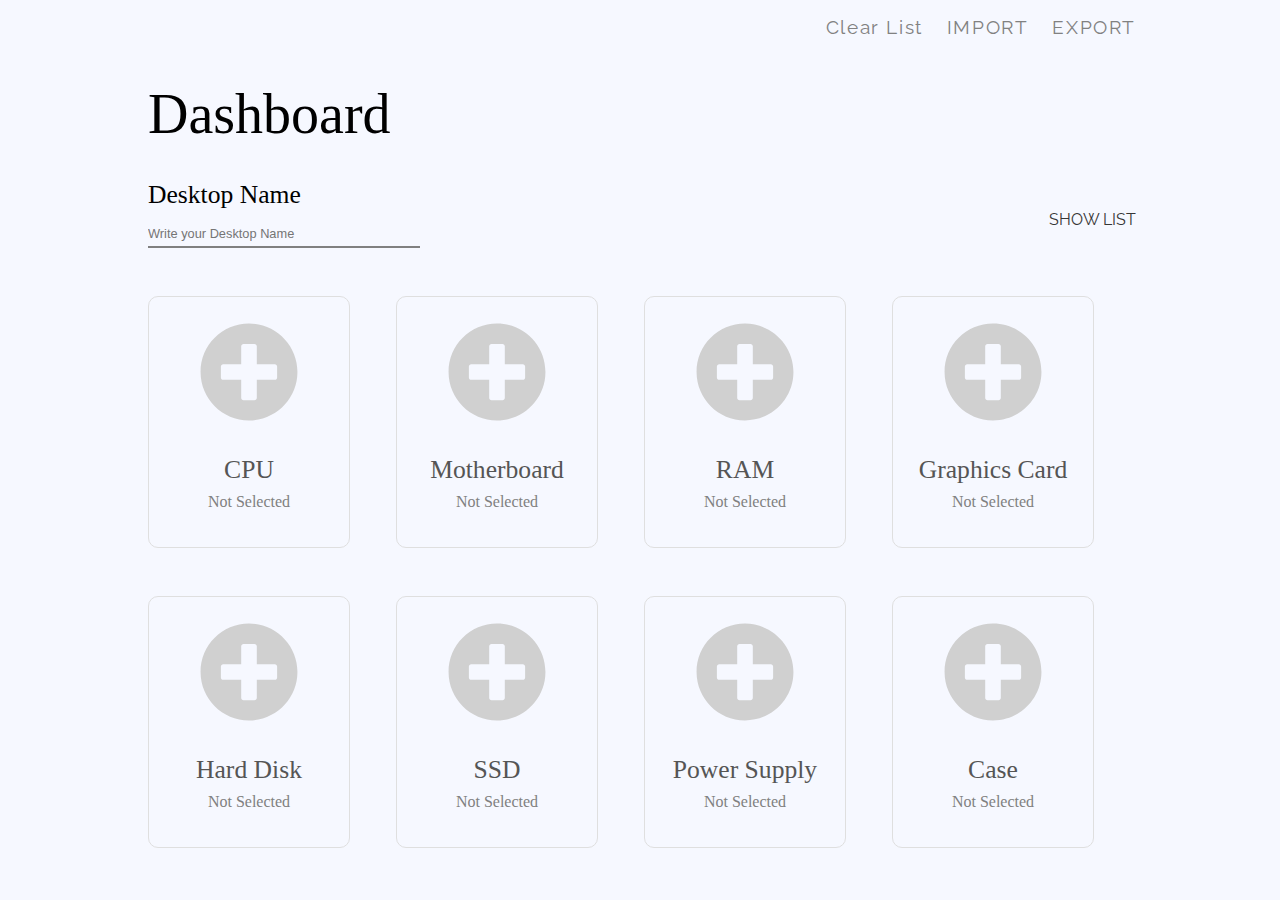
==== commit fd68e0e2: "Shifted backbtn to header" ====
--- a/dashboard.html
+++ b/dashboard.html
@@ -11,16 +11,11 @@
     <link href="https://fonts.googleapis.com/css2?family=Raleway:wght@900&display=swap" rel="stylesheet">
 </head>
 <body>
-    <div class="backButtonContainer">
-        <div class="subContainer">
-            <button id="backBtn" class="backBtn rm">
-        
-            </button>
-        </div>
-    </div>
     <header class="heading">
         <div class="wrapper headerWrapper"> 
             <div class="nav">
+                <button id="backBtn" class="rm">Back</button>
+                <button onclick="cleanCards()">Clear List</button>
                 <input class="rm" type="file" name="export" id="importBtn" accept=".json, .JSON" onchange="clearData('cpu','cpu_clearBtnPanel');readFile(event)">
                 <label for="importBtn">Import</label>
                 <a id="exportBtn" href="" download="x.json" onclick="exportJson()">Export</a>
@@ -37,7 +32,7 @@
             <!--div class="row">
                 <p>Name</p>
                 <p>Price</p>
-            </div-->
+            </div>
             <div class="row disable">
                 <div class="col">
                     <div class="element smallTitleEx">Cpu</div>
@@ -48,7 +43,7 @@
                 </div>
             </div>
 
-            <div class="separator"></div>
+            <div class="separator"></div-->
             
         </div>
 
@@ -84,7 +79,7 @@
                 <div class="card1">
                     <div id="myCpuImg" class="imageContainer" onclick="changePanel('dashboard','add_cpu')"></div>
                     <!--div id="myCpuImg" class="imageContainer" onclick="openOverlay('infoPanel')"></div-->
-                    <p id="cpuBrand" class="type mediumTitle">CPU</p>
+                    <p id="cpuBrand" class="type mediumTitle notSelectable">CPU</p>
                     <p id="cpuName" class="compoDetails smallTitle">Not Selected</p>
                     <div id="cpu_clearBtnPanel" class="clearSection rm">
                         <p class="type mediumTitle rm" style="color: white;" onclick="clearData('cpu','cpu_clearBtnPanel')">Remove</p>
@@ -92,7 +87,7 @@
                 </div>
                 <div class="card1">
                     <div id="myMotherboardImg" class="imageContainer" onclick="changePanel('dashboard','add_motherboard')"></div>
-                    <p id="motherboardBrand" class="type mediumTitle">Motherboard</p>
+                    <p id="motherboardBrand" class="type mediumTitle notSelectable">Motherboard</p>
                     <p id="motherboardName" class="compoDetails smallTitle">Not Selected</p>
                     <div id="motherboard_clearBtnPanel" class="clearSection">
                         <p class="type mediumTitle rm" style="color: white;" onclick="clearData('motherboard','motherboard_clearBtnPanel')">Remove</p>
@@ -100,7 +95,7 @@
                 </div>
                 <div class="card1">
                     <div id="myRamImg" class="imageContainer" onclick="changePanel('dashboard','add_ram')"></div>
-                    <p id="ramBrand" class="type mediumTitle">RAM</p>
+                    <p id="ramBrand" class="type mediumTitle notSelectable">RAM</p>
                     <p id="ramName" class="compoDetails smallTitle">Not Selected</p>
                     <div id="ram_clearBtnPanel" class="clearSection">
                         <p class="type mediumTitle rm" style="color: white;" onclick="clearData('ram','ram_clearBtnPanel')">Remove</p>
@@ -108,7 +103,7 @@
                 </div>
                 <div class="card1">
                     <div id="myGpuImg" class="imageContainer" onclick="changePanel('dashboard','add_gpu')"></div>
-                    <p id="gpuBrand" class="type mediumTitle">Graphics Card</p>
+                    <p id="gpuBrand" class="type mediumTitle notSelectable">Graphics Card</p>
                     <p id="gpuName" class="compoDetails smallTitle">Not Selected</p>
                     <div id="gpu_clearBtnPanel" class="clearSection">
                         <p class="type mediumTitle rm" style="color: white;" onclick="clearData('gpu','gpu_clearBtnPanel')">Remove</p>
@@ -116,7 +111,7 @@
                 </div>
                 <div class="card1">
                     <div id="myHddImg" class="imageContainer" onclick="changePanel('dashboard','add_hdd')"></div>
-                    <p id="hddBrand" class="type mediumTitle">Hard Disk</p>
+                    <p id="hddBrand" class="type mediumTitle notSelectable">Hard Disk</p>
                     <p id="hddName" class="compoDetails smallTitle">Not Selected</p>
                     <div id="hdd_clearBtnPanel" class="clearSection">
                         <p class="type mediumTitle rm" style="color: white;" onclick="clearData('hdd','hdd_clearBtnPanel')">Remove</p>
@@ -124,7 +119,7 @@
                 </div>
                 <div class="card1">
                     <div id="mySsdImg" class="imageContainer" onclick="changePanel('dashboard','add_ssd')"></div>
-                    <p id="ssdBrand" class="type mediumTitle">SSD</p>
+                    <p id="ssdBrand" class="type mediumTitle notSelectable">SSD</p>
                     <p id="ssdName" class="compoDetails smallTitle">Not Selected</p>
                     <div id="ssd_clearBtnPanel" class="clearSection">
                         <p class="type mediumTitle rm" style="color: white;" onclick="clearData('ssd','ssd_clearBtnPanel')">Remove</p>
@@ -132,7 +127,7 @@
                 </div>
                 <div class="card1">
                     <div id="myPsuImg" class="imageContainer" onclick="changePanel('dashboard','add_psu')"></div>
-                    <p id="psuBrand" class="type mediumTitle">Power Supply</p>
+                    <p id="psuBrand" class="type mediumTitle notSelectable">Power Supply</p>
                     <p id="psuName" class="compoDetails smallTitle">Not Selected</p>
                     <div id="psu_clearBtnPanel" class="clearSection">
                         <p class="type mediumTitle rm" style="color: white;" onclick="clearData('psu','psu_clearBtnPanel')">Remove</p>
@@ -140,7 +135,7 @@
                 </div>
                 <div class="card1">
                     <div id="myCaseImg" class="imageContainer" onclick="changePanel('dashboard','add_case')"></div>
-                    <p id="caseBrand" class="type mediumTitle">Case</p>
+                    <p id="caseBrand" class="type mediumTitle notSelectable">Case</p>
                     <p id="caseName" class="compoDetails smallTitle">Not Selected</p>
                     <div id="case_clearBtnPanel" class="clearSection">
                         <p class="type mediumTitle rm" style="color: white;" onclick="clearData('case','case_clearBtnPanel')">Remove</p>
--- a/style_dashboard.css
+++ b/style_dashboard.css
@@ -12,49 +12,6 @@
 body {
   position: relative;
   background: #f6f8ff;
-}
-
-.backButtonContainer {
-  width: 100%;
-  height: 100%;
-  position: fixed;
-  display: -webkit-box;
-  display: -ms-flexbox;
-  display: flex;
-  -webkit-box-orient: vertical;
-  -webkit-box-direction: normal;
-      -ms-flex-direction: column;
-          flex-direction: column;
-  -webkit-box-align: center;
-      -ms-flex-align: center;
-          align-items: center;
-}
-
-.backButtonContainer .subContainer {
-  position: relative;
-  width: 100%;
-  height: 100%;
-  max-width: 1000px;
-}
-
-.backButtonContainer .subContainer .backBtn {
-  position: absolute;
-  bottom: 0;
-  right: 0;
-  margin-bottom: 7rem;
-  margin-right: 2rem;
-  z-index: 1000;
-  height: 4rem;
-  width: 4rem;
-  border: 0;
-  background: #5f5f5f;
-  border-radius: 40px;
-  -webkit-transition: width 280ms;
-  transition: width 280ms;
-  -webkit-box-shadow: 0px 5px 10px #0000003b;
-          box-shadow: 0px 5px 10px #0000003b;
-  font-family: 'Raleway', sans-serif;
-  letter-spacing: .1rem;
 }
 
 header {
@@ -88,7 +45,7 @@
   text-transform: uppercase;
 }
 
-.nav a, .nav label {
+.nav button, .nav a, .nav label {
   margin-top: 1rem;
   border: 0;
   font-size: 1.2rem;
@@ -102,7 +59,7 @@
   margin-left: 1.5rem;
 }
 
-.nav a::after, .nav label::after {
+.nav button::after, .nav a::after, .nav label::after {
   content: "";
   display: block;
   border-bottom: 3px solid #818181;
@@ -114,13 +71,13 @@
           transform: translateY(5px) scaleX(0%);
 }
 
-.nav a:hover::after, .nav label:hover::after {
+.nav button:hover::after, .nav a:hover::after, .nav label:hover::after {
   -webkit-transform: translateY(5px) scaleX(100%);
           transform: translateY(5px) scaleX(100%);
   border-bottom-color: #131313;
 }
 
-.nav a:hover, .nav label:hover {
+.nav button:hover, .nav a:hover, .nav label:hover {
   color: #131313;
 }
 
@@ -313,6 +270,17 @@
 .slighlySmallTitle {
   font-size: .8rem;
   font-family: Arial, Helvetica, sans-serif;
+}
+
+.pointerCursor {
+  cursor: pointer;
+}
+
+.notSelectable {
+  -webkit-user-select: none;
+     -moz-user-select: none;
+      -ms-user-select: none;
+          user-select: none;
 }
 
 .specsType {
@@ -371,10 +339,8 @@
 .compoDetails {
   font-family: product sans;
   color: grey;
-  -webkit-transition: -webkit-transform 280ms;
-  transition: -webkit-transform 280ms;
-  transition: transform 280ms;
-  transition: transform 280ms, -webkit-transform 280ms;
+  -webkit-transition: color 280ms;
+  transition: color 280ms;
   -webkit-user-select: none;
      -moz-user-select: none;
       -ms-user-select: none;
@@ -383,8 +349,7 @@
 
 .compoDetails:focus,
 .compoDetails:hover {
-  -webkit-transform: scale(110%);
-          transform: scale(110%);
+  color: #5c5c5c;
 }
 
 .type {
@@ -654,6 +619,7 @@
   height: 150px;
   -webkit-box-sizing: border-box;
           box-sizing: border-box;
+  cursor: pointer;
   background-size: auto 100px;
   background-repeat: no-repeat;
   background-position: center;
@@ -664,6 +630,7 @@
   height: 130px;
   -webkit-box-sizing: border-box;
           box-sizing: border-box;
+  cursor: pointer;
   background-size: auto 100px;
   background-repeat: no-repeat;
   background-position: center;
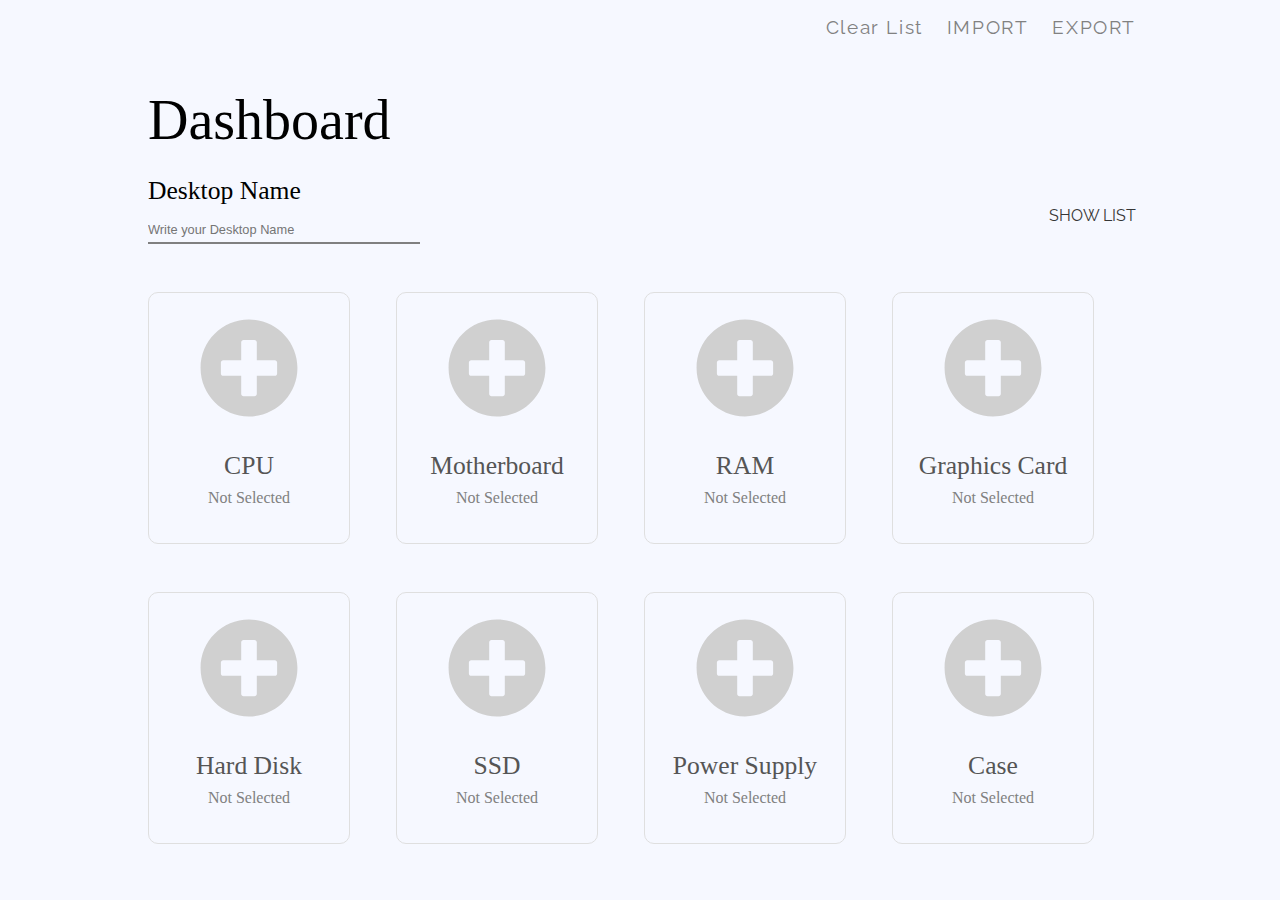
==== commit 7b9ac26b: "position fixed for some layouts" ====
--- a/dashboard.html
+++ b/dashboard.html
@@ -28,7 +28,7 @@
         </div>
     </div>
     <section id="stats" class="compoList rm">
-        <div id="listContainer" class="wrapper">
+        <div id="listContainer" class="wrapper listEx">
             <!--div class="row">
                 <p>Name</p>
                 <p>Price</p>
@@ -51,7 +51,7 @@
     <section id="dashboard" class="dashboard">
         <div class="wrapper">
             <p class="pText mediumTitle element">Desktop Name</p>
-            <input class="configNameInput slighlySmallTitle element" type="text" placeholder="Write your Desktop Name">
+            <input id="desktopName" class="configNameInput slighlySmallTitle element" type="text" placeholder="Write your Desktop Name">
             <button class="StatsBtn" onclick="changePanel('dashboard','stats')">Show List</button>
             <div class="configStatus"><!--Grid-->
 
@@ -59,7 +59,7 @@
 
 
                 <div id="infoPanel" class="infoPanel">
-                    <div id="guun" class="mainHead">
+                    <div id="guun" class="mainHeadEx">
                         <!--div class="mainDesc">
                             <p id="cpuBrand" class="type bigTitle">AMD</p>
                             <p id="cpuBrand" class="type mediumTitle">Ryzen Threadripper 3990X</p>
--- a/style_dashboard.css
+++ b/style_dashboard.css
@@ -119,7 +119,7 @@
 
 .dashboard,
 .addComponentPanel {
-  margin-top: 1rem;
+  margin-top: 11rem;
   -webkit-transition: display 280ms, opacity 280ms;
   transition: display 280ms, opacity 280ms;
 }
@@ -213,9 +213,13 @@
 }
 
 .panelInfo {
-  z-index: 69;
+  background: #F6F8FF;
+  z-index: 1000;
   margin-top: 4rem;
-  height: 100px;
+  height: 7rem;
+  position: fixed;
+  width: calc(100vw - 1rem);
+  top: 0;
 }
 
 .dashboard {
@@ -462,6 +466,10 @@
           justify-content: space-evenly;
 }
 
+.infoPanel .mainHeadEx {
+  display: block;
+}
+
 .infoPanel .mainDesc {
   width: 100%;
   display: -webkit-box;
@@ -474,13 +482,27 @@
   -webkit-box-align: start;
       -ms-flex-align: start;
           align-items: flex-start;
+}
+
+.infoPanel .mainDescEx {
+  width: calc(100% - .5rem);
+  max-width: 1000px;
+  position: fixed;
+  padding-left: .5rem;
 }
 
 .infoPanel .closeBtn {
   position: absolute;
   width: 20px;
   top: 2%;
-  right: 5%;
+  right: 2%;
+}
+
+.infoPanelEx {
+  position: fixed;
+  -webkit-transform: translateY(-1rem);
+          transform: translateY(-1rem);
+  padding-top: 1rem;
 }
 
 .StatsBtn {
@@ -504,11 +526,11 @@
 }
 
 .fsPanel {
-  position: absolute;
+  position: fixed;
   max-width: 1000px;
   width: calc(100% - 2rem);
   height: 2rem;
-  background: rgba(255, 255, 255, 0.856);
+  background: white;
   display: -webkit-box;
   display: -ms-flexbox;
   display: flex;
@@ -560,7 +582,6 @@
 }
 
 .fsPanel .optionPanel {
-  width: calc(100% - 2rem);
   height: calc(100% - 2rem);
   display: none;
   -webkit-box-orient: vertical;
@@ -577,6 +598,7 @@
   transition: display 280ms;
   -webkit-transform-origin: left;
           transform-origin: left;
+  padding-left: .5rem;
 }
 
 .fsPanel .typeOption {
@@ -697,4 +719,8 @@
   -webkit-box-shadow: 0px 5px 10px #00000028;
           box-shadow: 0px 5px 10px #00000028;
 }
+
+.listEx {
+  margin-top: 12rem;
+}
 /*# sourceMappingURL=style_dashboard.css.map */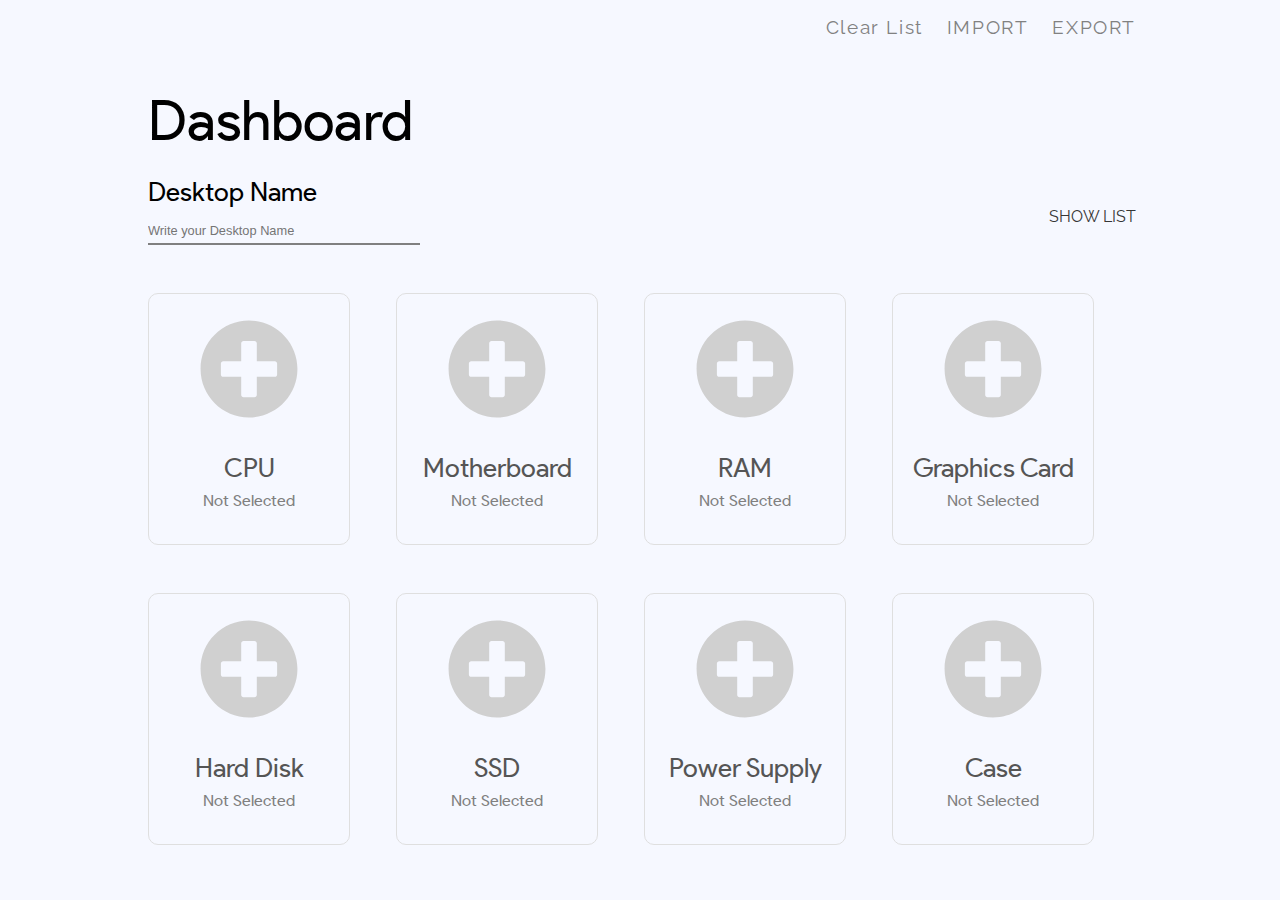
==== commit 3e91f449: "Shifted back button to the left" ====
--- a/dashboard.html
+++ b/dashboard.html
@@ -14,11 +14,15 @@
     <header class="heading">
         <div class="wrapper headerWrapper"> 
             <div class="nav">
-                <button id="backBtn" class="rm">Back</button>
-                <button onclick="cleanCards()">Clear List</button>
-                <input class="rm" type="file" name="export" id="importBtn" accept=".json, .JSON" onchange="clearData('cpu','cpu_clearBtnPanel');readFile(event)">
-                <label for="importBtn">Import</label>
-                <a id="exportBtn" href="" download="x.json" onclick="exportJson()">Export</a>
+                <div>
+                    <button style="margin-left: 1rem;" id="backBtn" class="rm">Back</button>
+                </div>
+                <div class="rightSection">
+                    <button onclick="cleanCards()">Clear List</button>
+                    <input class="rm" type="file" name="export" id="importBtn" accept=".json, .JSON" onchange="clearData('cpu','cpu_clearBtnPanel');readFile(event)">
+                    <label for="importBtn">Import</label>
+                    <a id="exportBtn" href="" download="x.json" onclick="exportJson()">Export</a>
+                </div>
             </div>
         </div>
     </header>
--- a/style_dashboard.css
+++ b/style_dashboard.css
@@ -1,3 +1,8 @@
+@font-face {
+  src: url("res/fonts/ProductSans-Regular.ttf");
+  font-family: Product Sans;
+}
+
 :root {
   --primary-color: rgb(245, 253, 255);
 }
@@ -35,9 +40,9 @@
   -webkit-box-align: end;
       -ms-flex-align: end;
           align-items: flex-end;
-  -webkit-box-pack: end;
-      -ms-flex-pack: end;
-          justify-content: flex-end;
+  -webkit-box-pack: justify;
+      -ms-flex-pack: justify;
+          justify-content: space-between;
   text-align: center;
   font-size: 1.2rem;
   font-family: 'Raleway', sans-serif;
@@ -723,4 +728,17 @@
 .listEx {
   margin-top: 12rem;
 }
+
+.rightSection {
+  display: -webkit-box;
+  display: -ms-flexbox;
+  display: flex;
+  -webkit-box-orient: horizontal;
+  -webkit-box-direction: normal;
+      -ms-flex-direction: row;
+          flex-direction: row;
+  -webkit-box-pack: end;
+      -ms-flex-pack: end;
+          justify-content: end;
+}
 /*# sourceMappingURL=style_dashboard.css.map */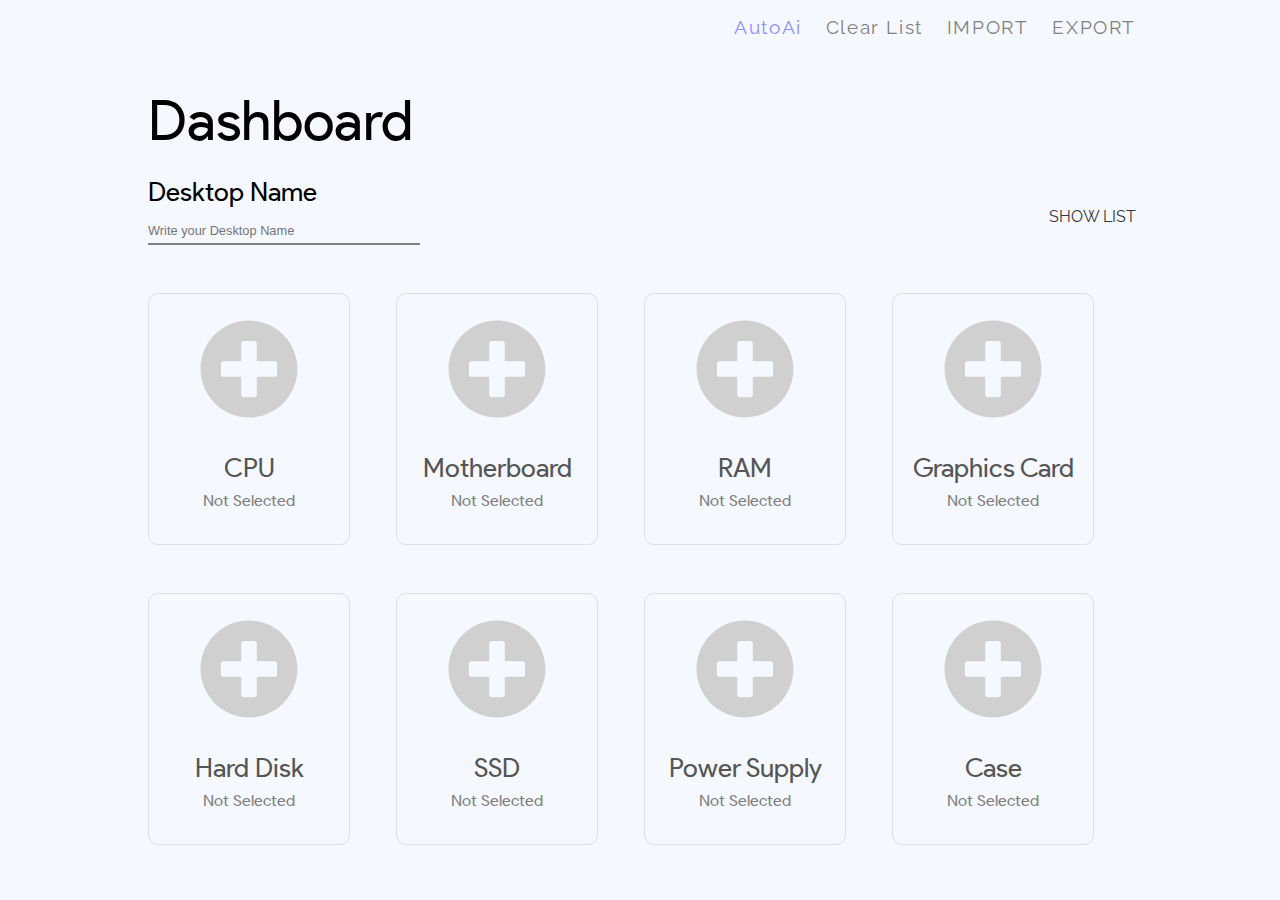
==== commit 5c4582fe: "Add toggle to turn of the autoai" ====
--- a/dashboard.html
+++ b/dashboard.html
@@ -18,6 +18,7 @@
                     <button style="margin-left: 1rem;" id="backBtn" class="rm">Back</button>
                 </div>
                 <div class="rightSection">
+                    <button class="enabledAi" id="Auto_Ai" onclick="switchAutoAi()">AutoAi</button>
                     <button onclick="cleanCards()">Clear List</button>
                     <input class="rm" type="file" name="export" id="importBtn" accept=".json, .JSON" onchange="clearData('cpu','cpu_clearBtnPanel');readFile(event)">
                     <label for="importBtn">Import</label>
--- a/style_dashboard.css
+++ b/style_dashboard.css
@@ -84,6 +84,10 @@
 
 .nav button:hover, .nav a:hover, .nav label:hover {
   color: #131313;
+}
+
+.nav .enabledAi {
+  color: #8e8cff;
 }
 
 input {
